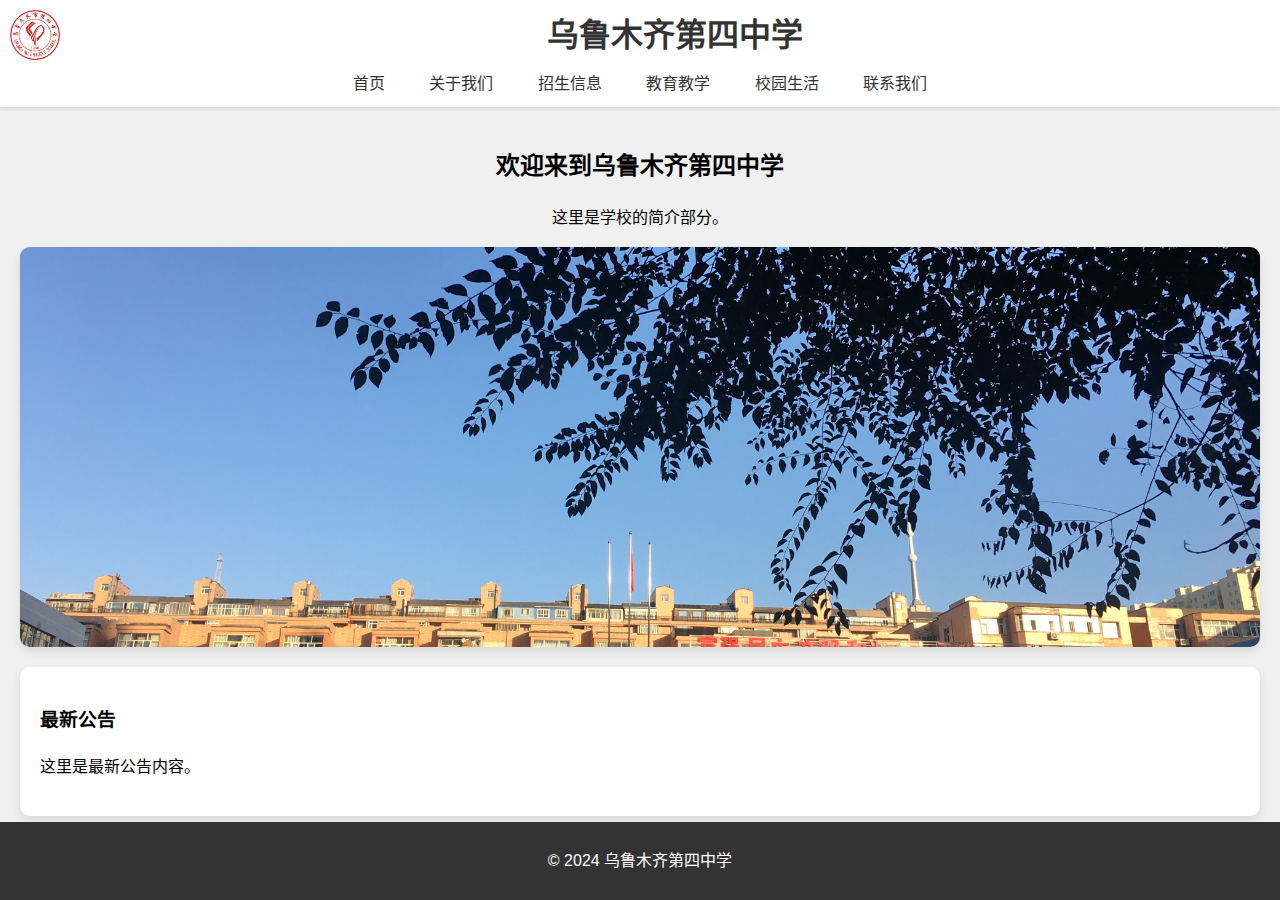
==== index.html @ 7768fa9a "Update index.html" ====
<!DOCTYPE html>
<html lang="zh-CN">
<head>
    <meta charset="UTF-8">
    <meta name="viewport" content="width=device-width, initial-scale=1.0">
    <title>乌鲁木齐第四中学</title>
    <link rel="stylesheet" href="css/styles.css">
</head>
<body>
    <header>
        <div class="container">
            <div class="logo">
                <img src="images/logo.png" alt="学校Logo">
            </div>
            <h1>乌鲁木齐第四中学</h1>
            <nav>
                <ul>
                    <li><a href="index.html">首页</a></li>
                    <li><a href="about.html">关于我们</a></li>
                    <li><a href="admissions.html">招生信息</a></li>
                    <li><a href="education.html">教育教学</a></li>
                    <li><a href="campus-life.html">校园生活</a></li>
                    <li><a href="contact.html">联系我们</a></li>
                </ul>
            </nav>
        </div>
    </header>

    <main>
        <section class="intro">
            <h2>欢迎来到乌鲁木齐第四中学</h2>
            <p>这里是学校的简介部分。</p>
            <div class="background-image">
                <img src="images/school.jpg" alt="学校图片">
            </div>
        </section>
        <section class="announcements">
            <h3>最新公告</h3>
            <p>这里是最新公告内容。</p>
        </section>
    </main>

    <footer>
        <div class="container">
            <p>&copy; 2024 乌鲁木齐第四中学</p>
        </div>
    </footer>

    <script src="js/scripts.js"></script>
</body>
</html>
---- css/styles.css ----
body {
    font-family: 'Helvetica Neue', Helvetica, Arial, sans-serif;
    margin: 0;
    padding: 0;
    line-height: 1.6;
    background-color: #f0f0f0; /* 更改整体背景为浅灰色 */
}

header {
    background: #fff; /* 将header的背景设为白色 */
    color: #333; /* 修改header文字颜色为深灰色 */
    padding: 10px 0;
    text-align: center;
    position: relative;
    box-shadow: 0 2px 4px rgba(0, 0, 0, 0.1); /* 添加轻微阴影效果 */
    z-index: 1000; /* 确保header在其他内容之上 */
}

header .logo {
    position: absolute;
    left: 10px;
    top: 10px;
}

header .logo img {
    height: 50px; /* 设置logo的高度 */
}

header h1 {
    margin: 0;
    padding-left: 70px;
}

nav ul {
    list-style: none;
    padding: 0;
    text-align: center;
    margin: 10px 0 0 0;
}

nav ul li {
    display: inline;
    margin: 0 10px;
}

nav ul li a {
    color: #333; /* 修改导航链接颜色为深灰色 */
    text-decoration: none;
    padding: 5px 10px;
    transition: background-color 0.3s;
}

nav ul li a:hover {
    background-color: #f4f4f4; /* 修改导航链接悬停时的背景色 */
    border-radius: 5px;
}

main {
    padding: 20px;
}

main .intro {
    text-align: center;
    margin-bottom: 20px;
    position: relative;
}

main .intro .background-image {
    position: relative;
    overflow: hidden;
    border-radius: 10px;
    box-shadow: 0 4px 8px rgba(0, 0, 0, 0.1);
    height: 400px;
}

main .intro .background-image img {
    width: 100%;
    height: 100%;
    object-fit: cover; /* 确保图片覆盖整个区域并保持比例 */
    object-position: center; /* 确保图片居中显示 */
}

footer {
    background: #333;
    color: #fff;
    text-align: center;
    padding: 10px 0;
    position: fixed;
    width: 100%;
    bottom: 0;
}

.announcements {
    background: #fff;
    padding: 20px;
    border-radius: 10px;
    box-shadow: 0 4px 8px rgba(0, 0, 0, 0.1);
}
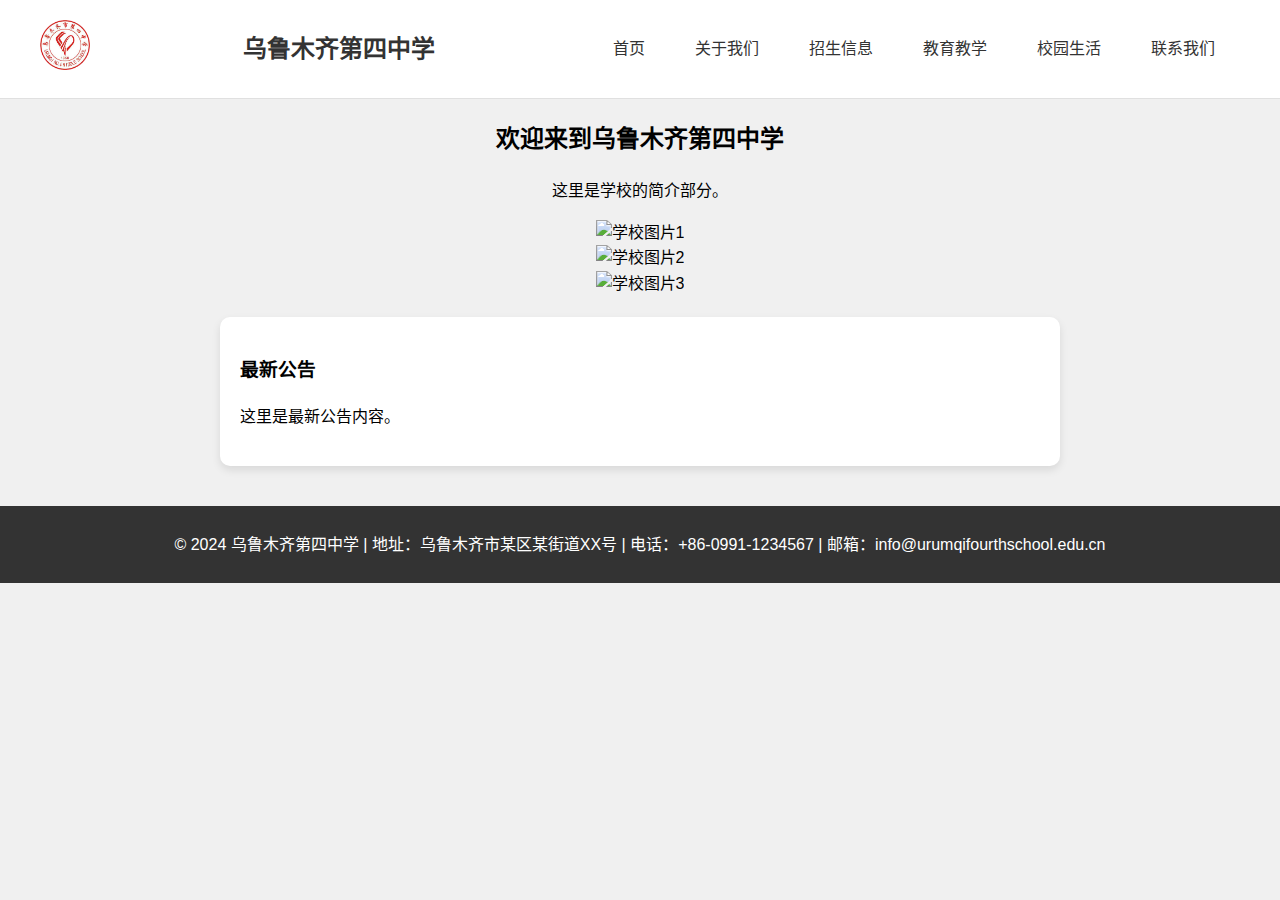
==== commit aae41725: "Update index.html" ====
--- a/index.html
+++ b/index.html
@@ -30,8 +30,16 @@
         <section class="intro">
             <h2>欢迎来到乌鲁木齐第四中学</h2>
             <p>这里是学校的简介部分。</p>
-            <div class="background-image">
-                <img src="images/school.jpg" alt="学校图片">
+            <div class="background-slider">
+                <div class="slide active">
+                    <img src="images/school1.jpg" alt="学校图片1">
+                </div>
+                <div class="slide">
+                    <img src="images/school2.jpg" alt="学校图片2">
+                </div>
+                <div class="slide">
+                    <img src="images/school3.jpg" alt="学校图片3">
+                </div>
             </div>
         </section>
         <section class="announcements">
@@ -42,10 +50,11 @@
 
     <footer>
         <div class="container">
-            <p>&copy; 2024 乌鲁木齐第四中学</p>
+            <p>&copy; 2024 乌鲁木齐第四中学 | 地址：乌鲁木齐市某区某街道XX号 | 电话：+86-0991-1234567 | 邮箱：info@urumqifourthschool.edu.cn</p>
         </div>
     </footer>
 
     <script src="js/scripts.js"></script>
 </body>
 </html>
+
--- a/css/styles.css
+++ b/css/styles.css
@@ -9,17 +9,21 @@
 header {
     background: #fff; /* 将header的背景设为白色 */
     color: #333; /* 修改header文字颜色为深灰色 */
-    padding: 10px 0;
-    text-align: center;
-    position: relative;
-    box-shadow: 0 2px 4px rgba(0, 0, 0, 0.1); /* 添加轻微阴影效果 */
+    padding: 20px 0;
+    border-bottom: 1px solid #e0e0e0; /* 添加底部边框 */
+    position: fixed;
+    width: 100%;
+    top: 0;
     z-index: 1000; /* 确保header在其他内容之上 */
 }
 
-header .logo {
-    position: absolute;
-    left: 10px;
-    top: 10px;
+header .container {
+    max-width: 1200px;
+    margin: 0 auto;
+    padding: 0 20px;
+    display: flex;
+    align-items: center;
+    justify-content: space-between;
 }
 
 header .logo img {
@@ -28,19 +32,18 @@
 
 header h1 {
     margin: 0;
-    padding-left: 70px;
+    font-size: 24px;
 }
 
 nav ul {
     list-style: none;
     padding: 0;
-    text-align: center;
-    margin: 10px 0 0 0;
+    margin: 0;
+    display: flex;
 }
 
 nav ul li {
-    display: inline;
-    margin: 0 10px;
+    margin: 0 15px;
 }
 
 nav ul li a {
@@ -56,7 +59,7 @@
 }
 
 main {
-    padding: 20px;
+    padding: 100px 20px 20px; /* 确保内容不被header遮挡 */
 }
 
 main .intro {
@@ -70,12 +73,13 @@
     overflow: hidden;
     border-radius: 10px;
     box-shadow: 0 4px 8px rgba(0, 0, 0, 0.1);
-    height: 400px;
+    max-height: 400px; /* 确保图片高度适中 */
+    max-width: 100%; /* 确保图片宽度适中 */
 }
 
 main .intro .background-image img {
     width: 100%;
-    height: 100%;
+    height: auto;
     object-fit: cover; /* 确保图片覆盖整个区域并保持比例 */
     object-position: center; /* 确保图片居中显示 */
 }
@@ -85,9 +89,14 @@
     color: #fff;
     text-align: center;
     padding: 10px 0;
-    position: fixed;
     width: 100%;
-    bottom: 0;
+    position: relative; /* 调整页脚位置 */
+}
+
+footer .container {
+    max-width: 1200px;
+    margin: 0 auto;
+    padding: 0 20px;
 }
 
 .announcements {
@@ -95,4 +104,6 @@
     padding: 20px;
     border-radius: 10px;
     box-shadow: 0 4px 8px rgba(0, 0, 0, 0.1);
+    max-width: 800px;
+    margin: 20px auto;
 }
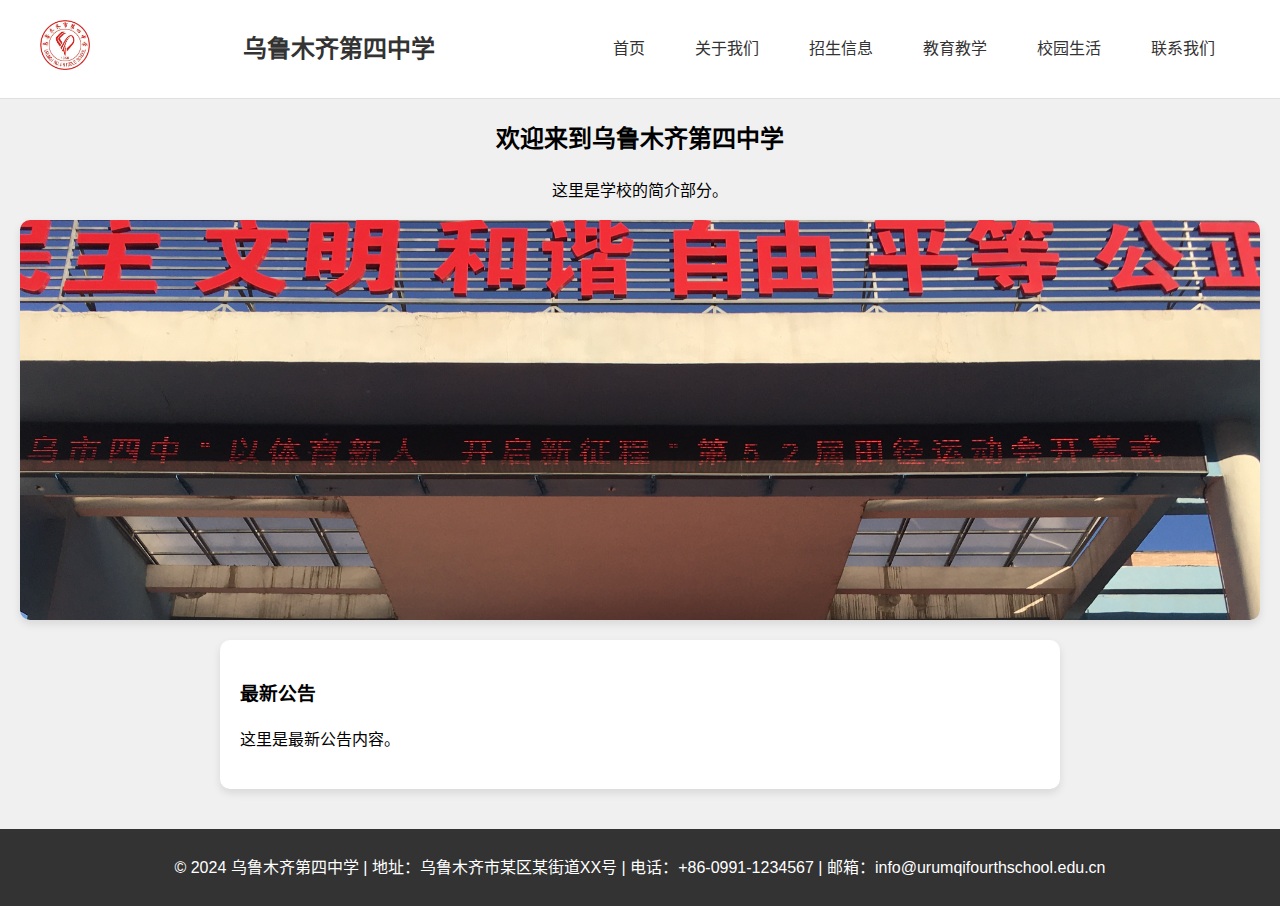
==== commit 5fc4712e: "Update index.html" ====
--- a/index.html
+++ b/index.html
@@ -57,4 +57,3 @@
     <script src="js/scripts.js"></script>
 </body>
 </html>
-
--- a/css/styles.css
+++ b/css/styles.css
@@ -68,7 +68,7 @@
     position: relative;
 }
 
-main .intro .background-image {
+main .intro .background-slider {
     position: relative;
     overflow: hidden;
     border-radius: 10px;
@@ -77,7 +77,17 @@
     max-width: 100%; /* 确保图片宽度适中 */
 }
 
-main .intro .background-image img {
+main .intro .background-slider .slide {
+    display: none;
+    width: 100%;
+    height: 100%;
+}
+
+main .intro .background-slider .slide.active {
+    display: block;
+}
+
+main .intro .background-slider img {
     width: 100%;
     height: auto;
     object-fit: cover; /* 确保图片覆盖整个区域并保持比例 */
@@ -107,3 +117,4 @@
     max-width: 800px;
     margin: 20px auto;
 }
+
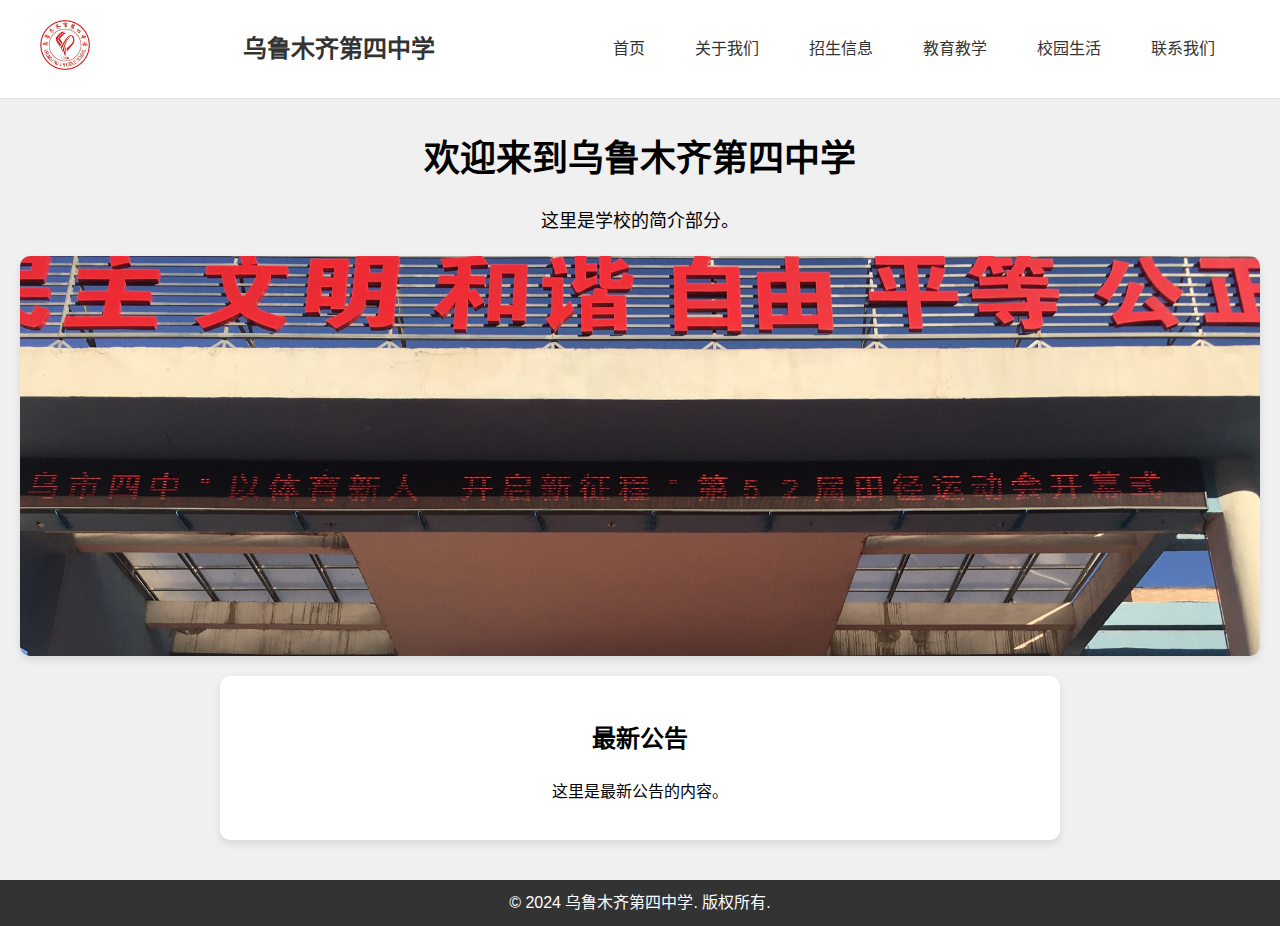
==== commit be6f1c47: "Update index.html" ====
--- a/index.html
+++ b/index.html
@@ -42,15 +42,16 @@
                 </div>
             </div>
         </section>
+
         <section class="announcements">
             <h3>最新公告</h3>
-            <p>这里是最新公告内容。</p>
+            <p>这里是最新公告的内容。</p>
         </section>
     </main>
 
     <footer>
         <div class="container">
-            <p>&copy; 2024 乌鲁木齐第四中学 | 地址：乌鲁木齐市某区某街道XX号 | 电话：+86-0991-1234567 | 邮箱：info@urumqifourthschool.edu.cn</p>
+            <p>&copy; 2024 乌鲁木齐第四中学. 版权所有.</p>
         </div>
     </footer>
 
--- a/css/styles.css
+++ b/css/styles.css
@@ -1,3 +1,6 @@
+/* styles.css */
+
+/* 通用样式 */
 body {
     font-family: 'Helvetica Neue', Helvetica, Arial, sans-serif;
     margin: 0;
@@ -6,6 +9,7 @@
     background-color: #f0f0f0; /* 更改整体背景为浅灰色 */
 }
 
+/* 页头样式 */
 header {
     background: #fff; /* 将header的背景设为白色 */
     color: #333; /* 修改header文字颜色为深灰色 */
@@ -58,6 +62,7 @@
     border-radius: 5px;
 }
 
+/* 主体内容样式 */
 main {
     padding: 100px 20px 20px; /* 确保内容不被header遮挡 */
 }
@@ -66,6 +71,16 @@
     text-align: center;
     margin-bottom: 20px;
     position: relative;
+}
+
+main .intro h2 {
+    font-size: 36px;
+    margin-bottom: 20px;
+}
+
+main .intro p {
+    font-size: 18px;
+    margin-bottom: 20px;
 }
 
 main .intro .background-slider {
@@ -92,21 +107,6 @@
     height: auto;
     object-fit: cover; /* 确保图片覆盖整个区域并保持比例 */
     object-position: center; /* 确保图片居中显示 */
-}
-
-footer {
-    background: #333;
-    color: #fff;
-    text-align: center;
-    padding: 10px 0;
-    width: 100%;
-    position: relative; /* 调整页脚位置 */
-}
-
-footer .container {
-    max-width: 1200px;
-    margin: 0 auto;
-    padding: 0 20px;
 }
 
 .announcements {
@@ -116,5 +116,150 @@
     box-shadow: 0 4px 8px rgba(0, 0, 0, 0.1);
     max-width: 800px;
     margin: 20px auto;
-}
-
+    text-align: center;
+}
+
+.announcements h3 {
+    font-size: 24px;
+    margin-bottom: 20px;
+}
+
+.announcements p {
+    font-size: 16px;
+}
+
+/* 动效样式 */
+@keyframes fade {
+    from { opacity: 0.4; } 
+    to { opacity: 1; }
+}
+
+.slide {
+    animation-name: fade;
+    animation-duration: 1.5s;
+}
+
+/* 轮播图片样式 */
+.carousel {
+    position: relative;
+    max-width: 100%;
+    margin: auto;
+    overflow: hidden;
+}
+
+.carousel img {
+    width: 100%;
+    height: auto;
+}
+
+/* 照片轮播样式 */
+.carousel-container {
+    position: relative;
+    width: 100%;
+    overflow: hidden;
+}
+
+.carousel-slide {
+    display: flex;
+    transition: transform 0.5s ease-in-out;
+}
+
+.carousel-image {
+    min-width: 100%;
+    transition: opacity 0.5s ease-in-out;
+}
+
+.carousel-image img {
+    width: 100%;
+    height: auto;
+}
+
+.carousel-navigation {
+    position: absolute;
+    top: 50%;
+    width: 100%;
+    display: flex;
+    justify-content: space-between;
+    transform: translateY(-50%);
+}
+
+.carousel-button {
+    background: rgba(0, 0, 0, 0.5);
+    color: white;
+    border: none;
+    padding: 10px;
+    cursor: pointer;
+}
+
+.carousel-button:hover {
+    background: rgba(0, 0, 0, 0.8);
+}
+
+.carousel-dots {
+    position: absolute;
+    bottom: 10px;
+    left: 50%;
+    transform: translateX(-50%);
+    display: flex;
+}
+
+.carousel-dot {
+    width: 10px;
+    height: 10px;
+    margin: 0 5px;
+    background: rgba(255, 255, 255, 0.5);
+    border-radius: 50%;
+    cursor: pointer;
+}
+
+.carousel-dot.active {
+    background: rgba(255, 255, 255, 0.9);
+}
+
+/* 页脚样式 */
+footer {
+    background: #333;
+    color: #fff;
+    text-align: center;
+    padding: 10px 0;
+    width: 100%;
+    position: relative; /* 调整页脚位置 */
+}
+
+footer .container {
+    max-width: 1200px;
+    margin: 0 auto;
+    padding: 0 20px;
+}
+
+footer p {
+    margin: 0;
+}
+
+/* 表单样式 */
+form {
+    display: flex;
+    flex-direction: column;
+    gap: 10px;
+    width: 100%;
+    max-width: 500px;
+    margin: 0 auto;
+}
+
+form input, form textarea {
+    padding: 10px;
+    border: 1px solid #ccc;
+    border-radius: 5px;
+}
+
+form input[type="submit"] {
+    background-color: #007BFF;
+    color: white;
+    border: none;
+    cursor: pointer;
+    transition: background-color 0.3s ease;
+}
+
+form input[type="submit"]:hover {
+    background-color: #0056b3;
+}
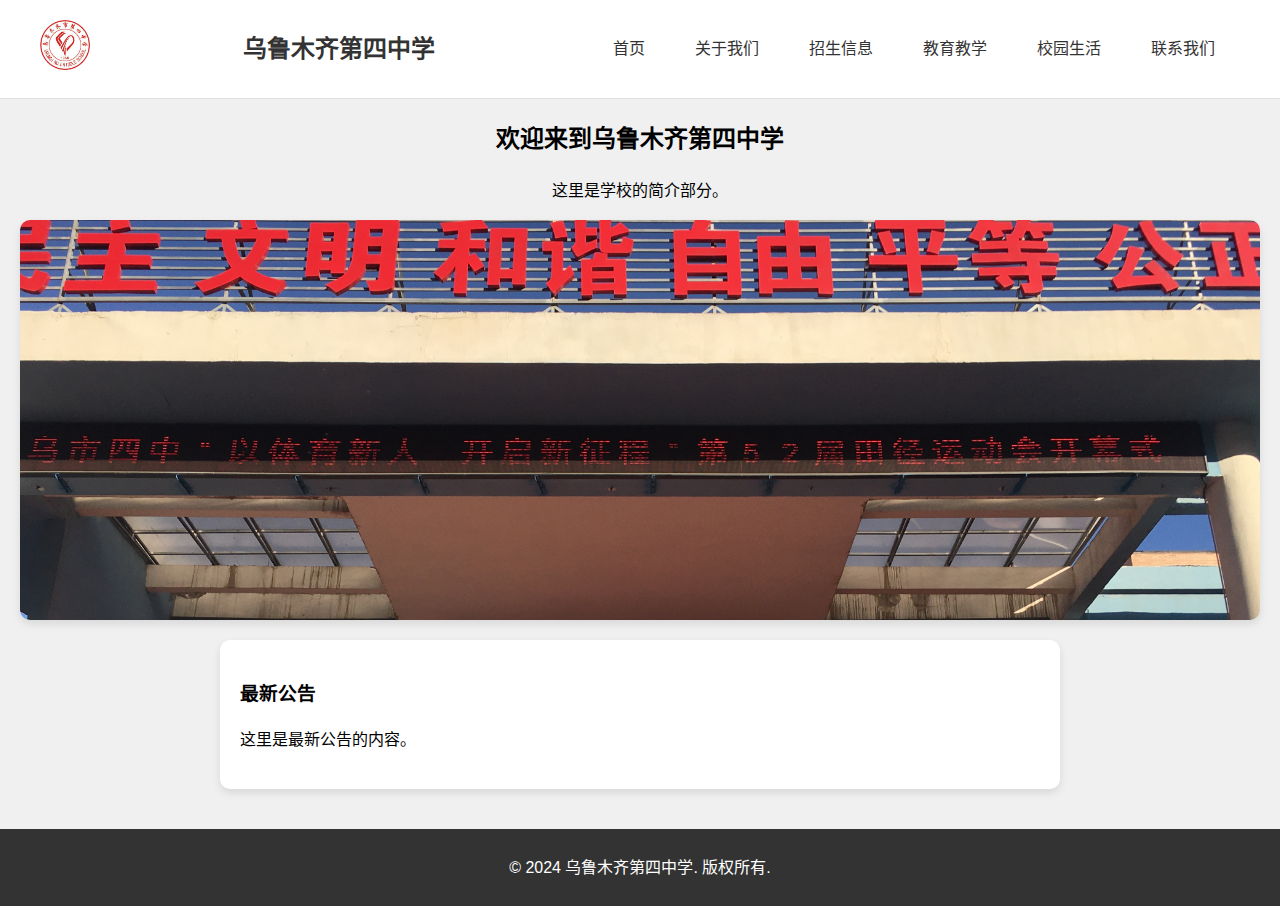
==== commit a95187f0: "Update index.html" ====
--- a/index.html
+++ b/index.html
@@ -3,6 +3,8 @@
 <head>
     <meta charset="UTF-8">
     <meta name="viewport" content="width=device-width, initial-scale=1.0">
+    <meta name="description" content="乌鲁木齐第四中学官网，提供最新的学校简介、招生信息、教育教学、校园生活等内容。">
+    <meta name="baidu-site-verification" content="codeva-HbibctwtcQ" />
     <title>乌鲁木齐第四中学</title>
     <link rel="stylesheet" href="css/styles.css">
 </head>
@@ -58,3 +60,4 @@
     <script src="js/scripts.js"></script>
 </body>
 </html>
+
--- a/css/styles.css
+++ b/css/styles.css
@@ -1,6 +1,3 @@
-/* styles.css */
-
-/* 通用样式 */
 body {
     font-family: 'Helvetica Neue', Helvetica, Arial, sans-serif;
     margin: 0;
@@ -9,7 +6,6 @@
     background-color: #f0f0f0; /* 更改整体背景为浅灰色 */
 }
 
-/* 页头样式 */
 header {
     background: #fff; /* 将header的背景设为白色 */
     color: #333; /* 修改header文字颜色为深灰色 */
@@ -62,7 +58,6 @@
     border-radius: 5px;
 }
 
-/* 主体内容样式 */
 main {
     padding: 100px 20px 20px; /* 确保内容不被header遮挡 */
 }
@@ -71,16 +66,6 @@
     text-align: center;
     margin-bottom: 20px;
     position: relative;
-}
-
-main .intro h2 {
-    font-size: 36px;
-    margin-bottom: 20px;
-}
-
-main .intro p {
-    font-size: 18px;
-    margin-bottom: 20px;
 }
 
 main .intro .background-slider {
@@ -109,114 +94,6 @@
     object-position: center; /* 确保图片居中显示 */
 }
 
-.announcements {
-    background: #fff;
-    padding: 20px;
-    border-radius: 10px;
-    box-shadow: 0 4px 8px rgba(0, 0, 0, 0.1);
-    max-width: 800px;
-    margin: 20px auto;
-    text-align: center;
-}
-
-.announcements h3 {
-    font-size: 24px;
-    margin-bottom: 20px;
-}
-
-.announcements p {
-    font-size: 16px;
-}
-
-/* 动效样式 */
-@keyframes fade {
-    from { opacity: 0.4; } 
-    to { opacity: 1; }
-}
-
-.slide {
-    animation-name: fade;
-    animation-duration: 1.5s;
-}
-
-/* 轮播图片样式 */
-.carousel {
-    position: relative;
-    max-width: 100%;
-    margin: auto;
-    overflow: hidden;
-}
-
-.carousel img {
-    width: 100%;
-    height: auto;
-}
-
-/* 照片轮播样式 */
-.carousel-container {
-    position: relative;
-    width: 100%;
-    overflow: hidden;
-}
-
-.carousel-slide {
-    display: flex;
-    transition: transform 0.5s ease-in-out;
-}
-
-.carousel-image {
-    min-width: 100%;
-    transition: opacity 0.5s ease-in-out;
-}
-
-.carousel-image img {
-    width: 100%;
-    height: auto;
-}
-
-.carousel-navigation {
-    position: absolute;
-    top: 50%;
-    width: 100%;
-    display: flex;
-    justify-content: space-between;
-    transform: translateY(-50%);
-}
-
-.carousel-button {
-    background: rgba(0, 0, 0, 0.5);
-    color: white;
-    border: none;
-    padding: 10px;
-    cursor: pointer;
-}
-
-.carousel-button:hover {
-    background: rgba(0, 0, 0, 0.8);
-}
-
-.carousel-dots {
-    position: absolute;
-    bottom: 10px;
-    left: 50%;
-    transform: translateX(-50%);
-    display: flex;
-}
-
-.carousel-dot {
-    width: 10px;
-    height: 10px;
-    margin: 0 5px;
-    background: rgba(255, 255, 255, 0.5);
-    border-radius: 50%;
-    cursor: pointer;
-}
-
-.carousel-dot.active {
-    background: rgba(255, 255, 255, 0.9);
-}
-
-/* 页脚样式 */
 footer {
     background: #333;
     color: #fff;
@@ -232,34 +109,12 @@
     padding: 0 20px;
 }
 
-footer p {
-    margin: 0;
+.announcements {
+    background: #fff;
+    padding: 20px;
+    border-radius: 10px;
+    box-shadow: 0 4px 8px rgba(0, 0, 0, 0.1);
+    max-width: 800px;
+    margin: 20px auto;
 }
 
-/* 表单样式 */
-form {
-    display: flex;
-    flex-direction: column;
-    gap: 10px;
-    width: 100%;
-    max-width: 500px;
-    margin: 0 auto;
-}
-
-form input, form textarea {
-    padding: 10px;
-    border: 1px solid #ccc;
-    border-radius: 5px;
-}
-
-form input[type="submit"] {
-    background-color: #007BFF;
-    color: white;
-    border: none;
-    cursor: pointer;
-    transition: background-color 0.3s ease;
-}
-
-form input[type="submit"]:hover {
-    background-color: #0056b3;
-}
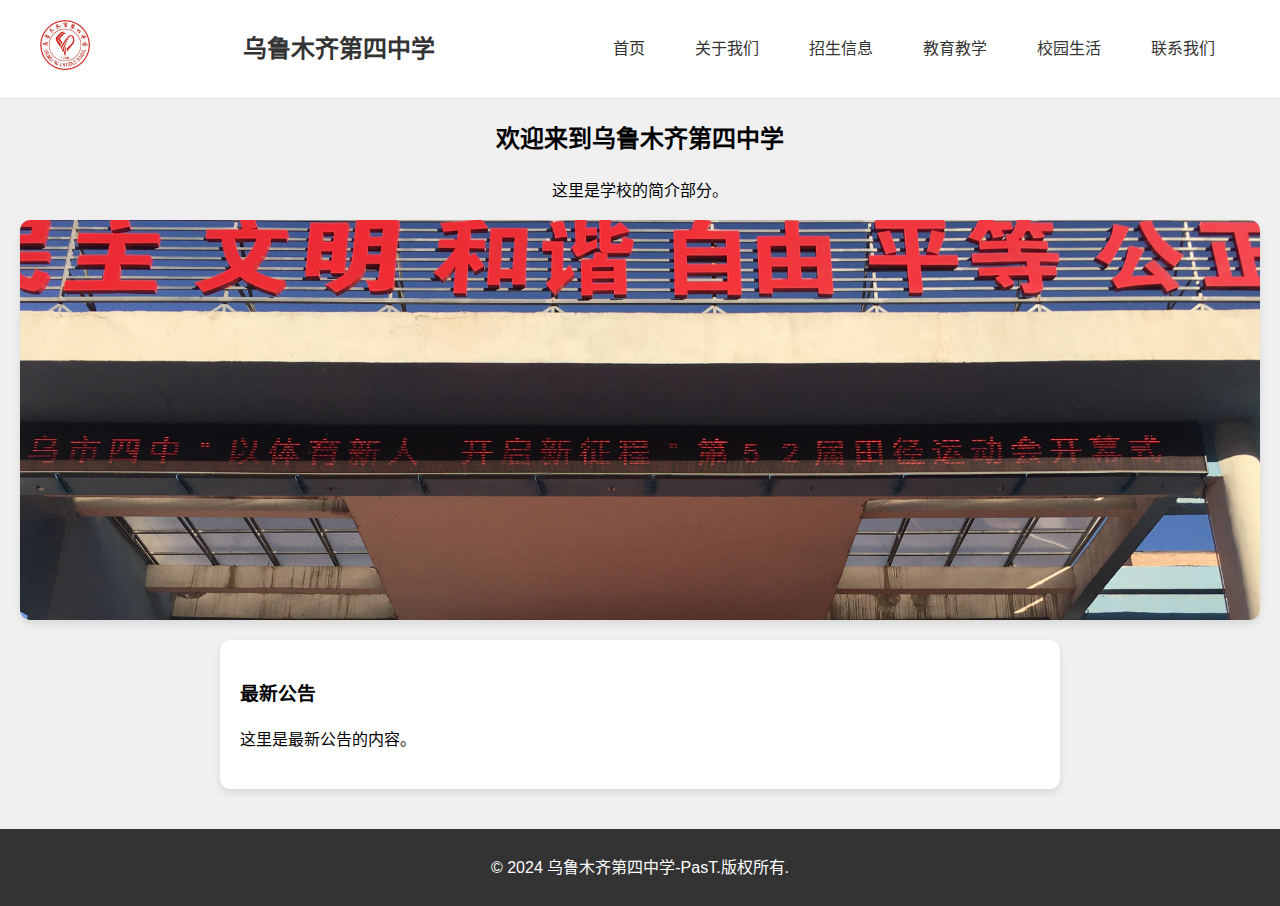
==== commit f518b4c1: "Update index.html" ====
--- a/index.html
+++ b/index.html
@@ -53,7 +53,7 @@
 
     <footer>
         <div class="container">
-            <p>&copy; 2024 乌鲁木齐第四中学. 版权所有.</p>
+            <p>&copy; 2024 乌鲁木齐第四中学-PasT.版权所有.</p>
         </div>
     </footer>
 
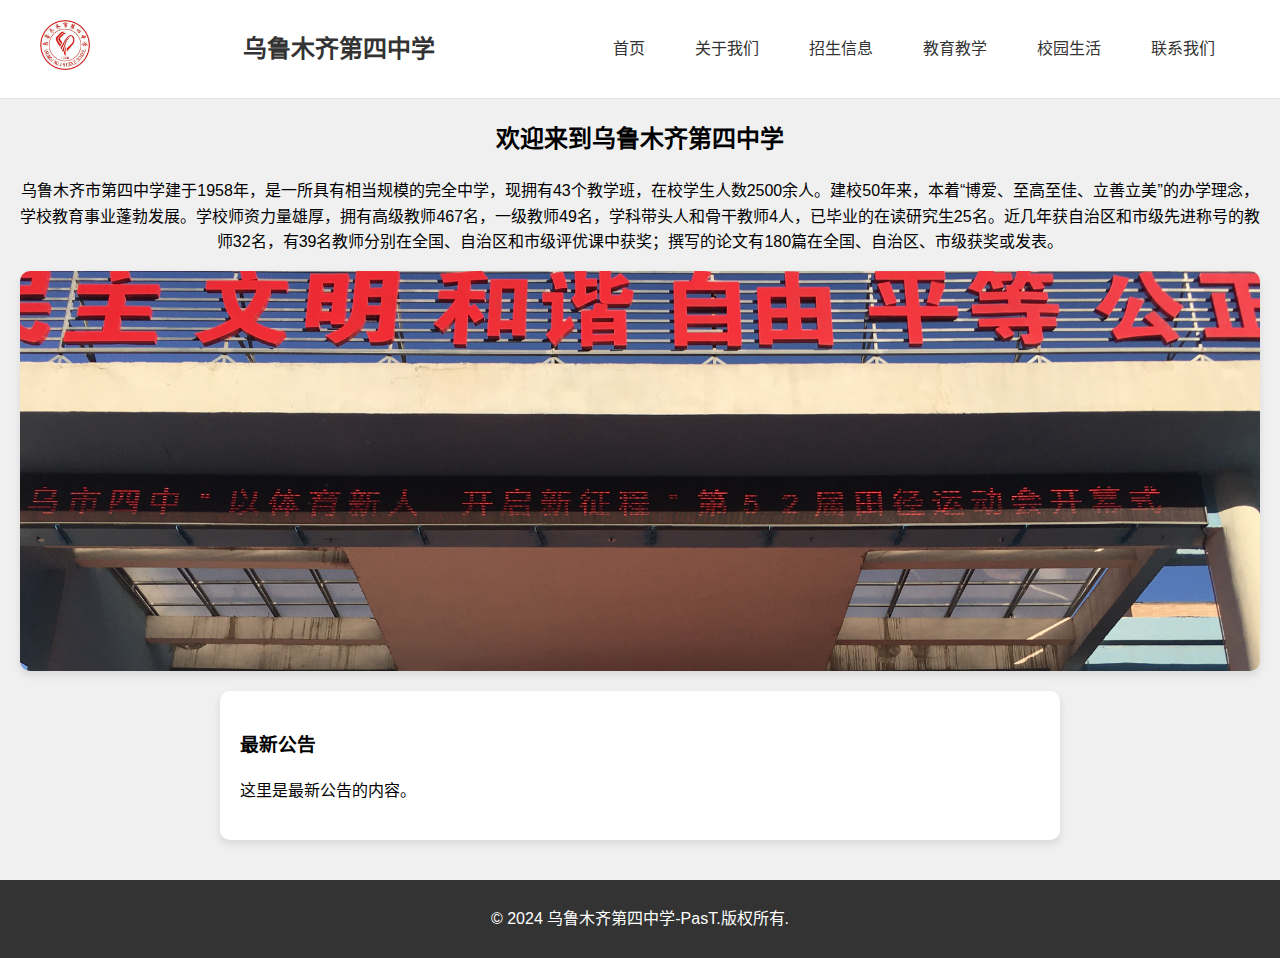
==== commit 5b617244: "Update index.html" ====
--- a/index.html
+++ b/index.html
@@ -31,7 +31,7 @@
     <main>
         <section class="intro">
             <h2>欢迎来到乌鲁木齐第四中学</h2>
-            <p>这里是学校的简介部分。</p>
+            <p>乌鲁木齐市第四中学建于1958年，是一所具有相当规模的完全中学，现拥有43个教学班，在校学生人数2500余人。建校50年来，本着“博爱、至高至佳、立善立美”的办学理念，学校教育事业蓬勃发展。学校师资力量雄厚，拥有高级教师467名，一级教师49名，学科带头人和骨干教师4人，已毕业的在读研究生25名。近几年获自治区和市级先进称号的教师32名，有39名教师分别在全国、自治区和市级评优课中获奖；撰写的论文有180篇在全国、自治区、市级获奖或发表。</p>
             <div class="background-slider">
                 <div class="slide active">
                     <img src="images/school1.jpg" alt="学校图片1">
